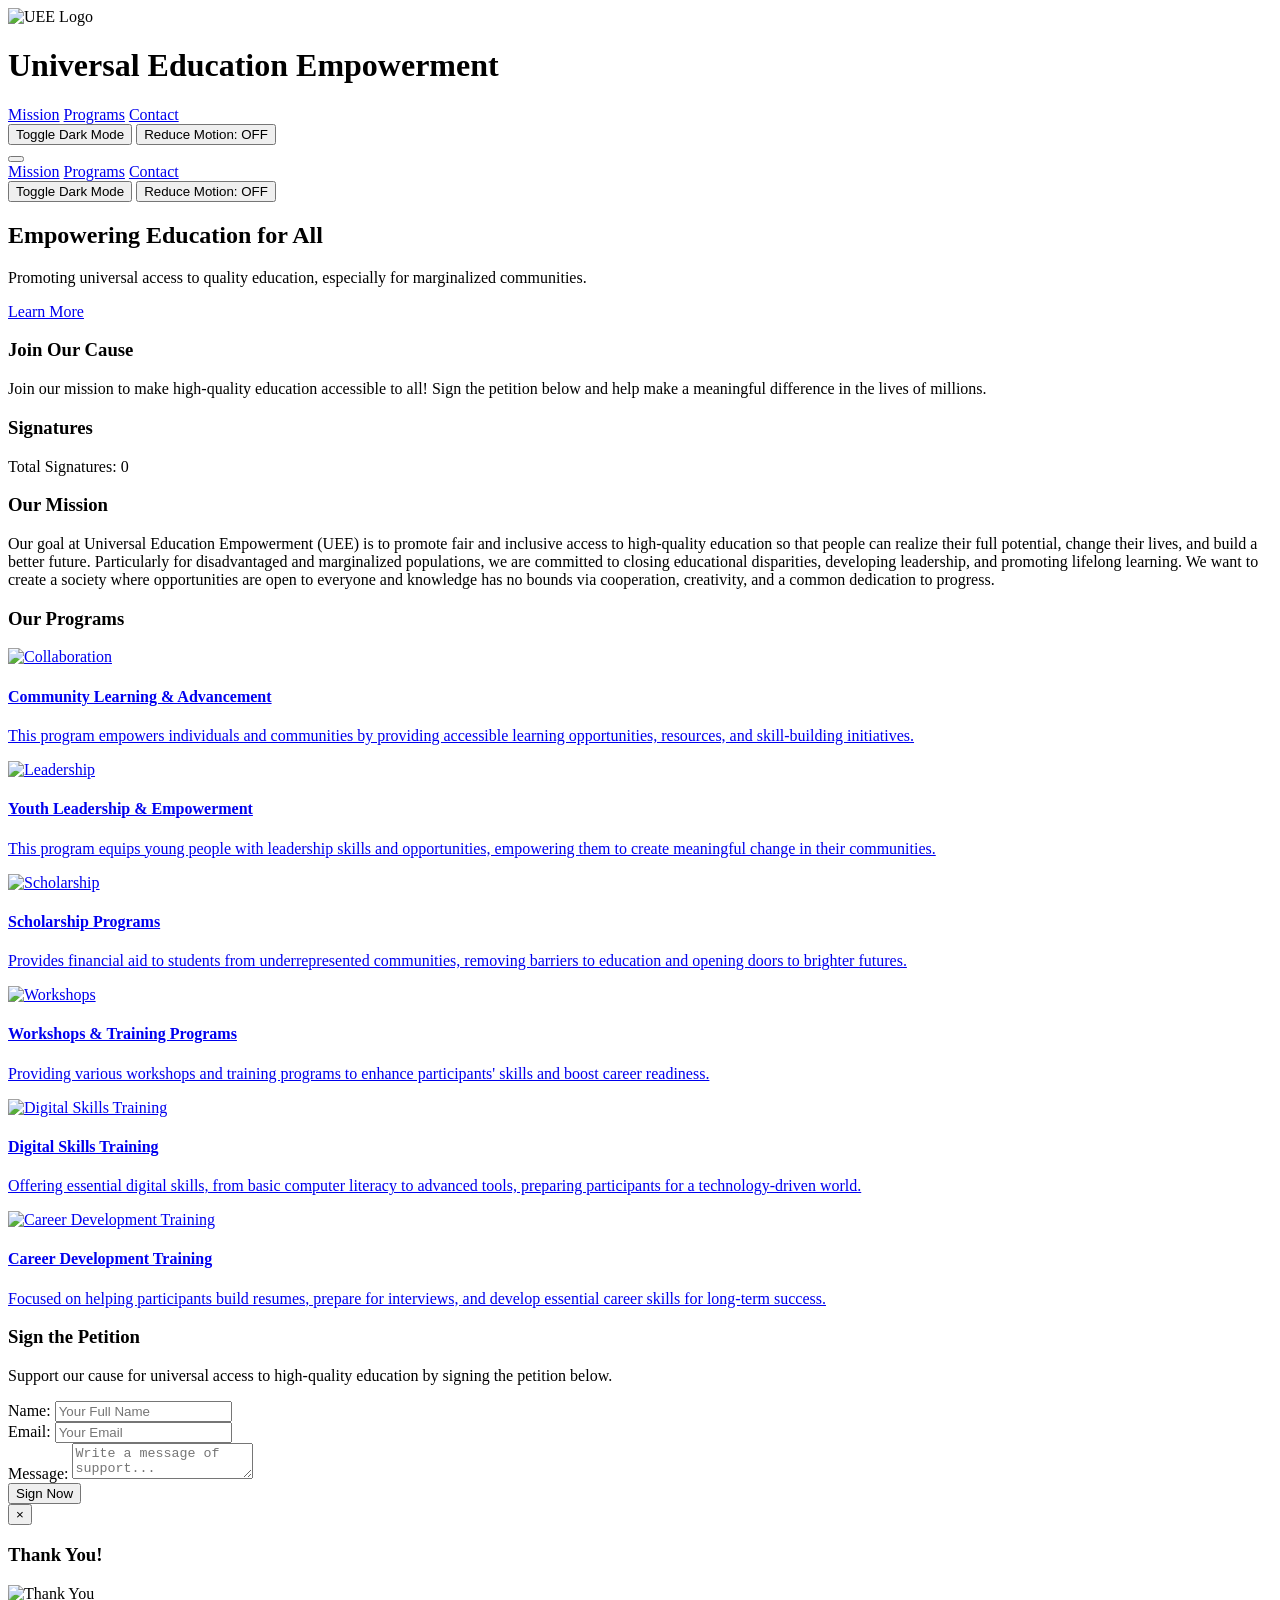
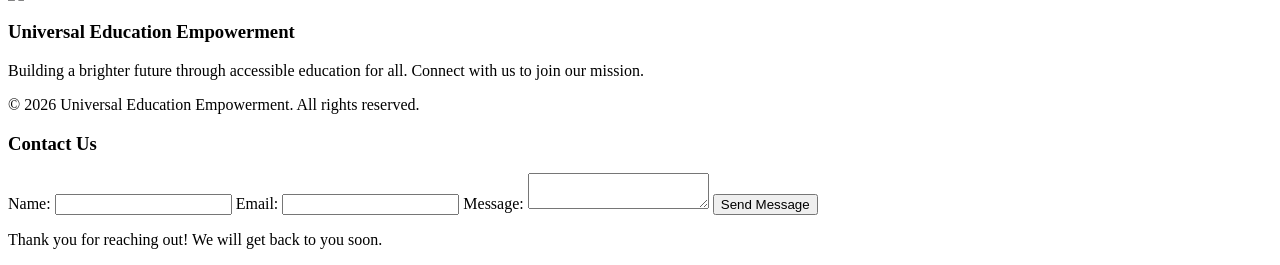
==== index.html @ a45b6173 "Upgrade project: Tailwind v3, bug fixes, missing pages, mobile nav, localStorage - Upgrade Tailwind " ====
<!DOCTYPE html>
<html lang="en">
<head>
  <meta charset="UTF-8">
  <meta name="viewport" content="width=device-width, initial-scale=1.0">
  <title>Universal Education Empowerment (UEE)</title>
  <link rel="icon" href="Website Folder/UEE.png" type="image/png">
  <script src="https://cdn.tailwindcss.com"></script>
  <link rel="stylesheet" href="styles.css">
  <script defer src="script.js"></script>
</head>
<body class="bg-gray-100 text-gray-800 light">

 <!-- Header with Toggle Button -->
<header class="bg-gradient-to-r from-gray-800 via-gray-600 to-gray-800 text-white shadow-md sticky top-0 z-50">
  <div class="container mx-auto px-6 py-4 flex justify-between items-center">
    <div class="flex items-center ml-[-10px]">
      <img src="Website Folder/UEE.png" alt="UEE Logo" class="h-10 w-10 mr-3">
      <h1 class="text-2xl font-bold">Universal Education Empowerment</h1>
    </div>
    <!-- Desktop Nav -->
    <nav class="hidden md:flex gap-4">
      <a href="#mission" class="px-4 text-white hover:text-gray-300 transition duration-300">Mission</a>
      <a href="#programs" class="px-4 text-white hover:text-gray-300 transition duration-300">Programs</a>
      <a href="#contact" class="px-4 text-white hover:text-gray-300 transition duration-300">Contact</a>
    </nav>
    <div class="hidden md:flex gap-4">
      <button id="toggleMode" class="bg-gray-800 text-white px-4 py-2 rounded-lg shadow-lg">Toggle Dark Mode</button>
      <button id="reduceMotion" class="bg-gray-600 text-white px-4 py-2 rounded-lg shadow-lg">Reduce Motion: OFF</button>
    </div>
    <!-- Mobile Hamburger -->
    <button id="mobileMenuBtn" aria-label="Open navigation menu" aria-expanded="false" class="md:hidden flex flex-col gap-1.5 p-2">
      <span class="block w-6 h-0.5 bg-white transition-all duration-300"></span>
      <span class="block w-6 h-0.5 bg-white transition-all duration-300"></span>
      <span class="block w-6 h-0.5 bg-white transition-all duration-300"></span>
    </button>
  </div>
  <!-- Mobile Menu -->
  <div id="mobileMenu" class="hidden md:hidden bg-gray-700 px-6 pb-4">
    <nav class="flex flex-col gap-2 mb-3">
      <a href="#mission" class="text-white py-2 hover:text-gray-300 transition duration-300">Mission</a>
      <a href="#programs" class="text-white py-2 hover:text-gray-300 transition duration-300">Programs</a>
      <a href="#contact" class="text-white py-2 hover:text-gray-300 transition duration-300">Contact</a>
    </nav>
    <div class="flex gap-3">
      <button id="toggleModeMobile" class="bg-gray-800 text-white px-3 py-2 rounded-lg shadow-lg text-sm">Toggle Dark Mode</button>
      <button id="reduceMotionMobile" class="bg-gray-600 text-white px-3 py-2 rounded-lg shadow-lg text-sm">Reduce Motion: OFF</button>
    </div>
  </div>
</header>


  <!-- Hero Section -->
  <section class="hero bg-cover bg-center h-screen flex items-center justify-center fade-in-section" data-scroll>
    <div class="text-center px-6">
      <h2 class="text-4xl font-bold text-gray-900 dark:text-white">Empowering Education for All</h2>
      <p class="mt-4 text-lg text-gray-800 dark:text-gray-200">Promoting universal access to quality education, especially for marginalized communities.</p>
      <a href="#mission" class="mt-6 inline-block bg-gray-800 text-white px-6 py-3 rounded-lg shadow-lg hover:bg-gray-700">Learn More</a>
    </div>
  </section>

  <!-- Call to Action and Signatures Section -->
  <section class="container mx-auto px-6 py-16 text-center md:text-left flex flex-col md:flex-row items-start justify-between fade-in-section" data-scroll>
    <div class="w-full md:w-5/12 mb-8 md:mb-0">
      <div class="bg-gradient-to-r from-burgundy to-gold text-gray-900 dark:text-white p-8 rounded-lg shadow-lg">
        <h3 class="text-3xl font-semibold mb-4">Join Our Cause</h3>
        <p class="text-lg">Join our mission to make high-quality education accessible to all! Sign the petition below and help make a meaningful difference in the lives of millions.</p>
      </div>
    </div>
    <div id="signatureList" class="w-full md:w-6/12 bg-white shadow-lg rounded-lg p-8 ml-0 md:ml-4 h-auto overflow-y-auto signature-list-box">
      <h3 class="text-2xl font-semibold text-gray-900 mb-6 border-b border-gray-300 pb-4">Signatures</h3>
      <p id="signatureCount" class="text-gray-700 mb-4 font-medium">Total Signatures: 0</p>
      <ul class="list-disc pl-6 space-y-3">
        <!-- Signatures will be added dynamically via JavaScript -->
      </ul>
    </div>
  </section>



  <!-- Mission Section -->
  <section id="mission" class="container mx-auto px-6 py-16 text-center fade-in-section" data-scroll>
    <h3 class="text-3xl font-semibold text-gray-900">Our Mission</h3>
    <p class="mt-4 text-gray-600">Our goal at Universal Education Empowerment (UEE) is to promote fair and inclusive access to high-quality education so that people can realize their full potential, change their lives, and build a better future. Particularly for disadvantaged and marginalized populations, we are committed to closing educational disparities, developing leadership, and promoting lifelong learning. We want to create a society where opportunities are open to everyone and knowledge has no bounds via cooperation, creativity, and a common dedication to progress.</p>
  </section>

 <!-- Programs Section -->
<section id="programs" class="py-16 fade-in-section bg-gradient-to-r from-indigo-100 to-blue-100" data-scroll>
  <div class="container mx-auto px-6 text-center">
    <h3 class="text-4xl font-extrabold text-gray-800 mb-10">Our Programs</h3>
    <div class="mt-8 flex justify-center flex-wrap gap-8">

      <!-- Community Learning & Advancement Tile -->
      <div class="w-full md:w-1/3 lg:w-1/4 px-4 transition-transform transform hover:scale-105 hover:shadow-2xl">
        <a href="community-learning.html" class="program-card overflow-hidden rounded-lg shadow-lg">
          <div class="relative">
            <img src="PhotoHoldersTiles/Collaboration.png" alt="Collaboration" class="w-full h-48 object-cover opacity-90 hover:opacity-100 transition-opacity duration-300">
            <div class="absolute inset-0 bg-gradient-to-t from-black via-transparent opacity-70 transition-opacity hover:opacity-50 duration-300"></div>
          </div>
          <div class="p-6">
            <h4 class="text-lg font-bold text-gray-900">Community Learning & Advancement</h4>
            <p class="mt-2 text-gray-600">This program empowers individuals and communities by providing accessible learning opportunities, resources, and skill-building initiatives.</p>
          </div>
        </a>
      </div>

      <!-- Youth Leadership & Empowerment Tile -->
      <div class="w-full md:w-1/3 lg:w-1/4 px-4 transition-transform transform hover:scale-105 hover:shadow-2xl">
        <a href="youth-leadership.html" class="program-card overflow-hidden rounded-lg shadow-lg">
          <div class="relative">
            <img src="PhotoHoldersTiles/Leadership.png" alt="Leadership" class="w-full h-48 object-cover opacity-90 hover:opacity-100 transition-opacity duration-300">
            <div class="absolute inset-0 bg-gradient-to-t from-black via-transparent opacity-70 transition-opacity hover:opacity-50 duration-300"></div>
          </div>
          <div class="p-6">
            <h4 class="text-lg font-bold text-gray-900">Youth Leadership & Empowerment</h4>
            <p class="mt-2 text-gray-600">This program equips young people with leadership skills and opportunities, empowering them to create meaningful change in their communities.</p>
          </div>
        </a>
      </div>

      <!-- Scholarship Programs Tile -->
      <div class="w-full md:w-1/3 lg:w-1/4 px-4 transition-transform transform hover:scale-105 hover:shadow-2xl">
        <a href="scholarship-program.html" class="program-card overflow-hidden rounded-lg shadow-lg">
          <div class="relative">
            <img src="PhotoHoldersTiles/Scholarship.png" alt="Scholarship" class="w-full h-48 object-cover opacity-90 hover:opacity-100 transition-opacity duration-300">
            <div class="absolute inset-0 bg-gradient-to-t from-black via-transparent opacity-70 transition-opacity hover:opacity-50 duration-300"></div>
          </div>
          <div class="p-6">
            <h4 class="text-lg font-bold text-gray-900">Scholarship Programs</h4>
            <p class="mt-2 text-gray-600">Provides financial aid to students from underrepresented communities, removing barriers to education and opening doors to brighter futures.</p>
          </div>
        </a>
      </div>

      <!-- Workshops & Training Programs Tile -->
      <div class="w-full md:w-1/3 lg:w-1/4 px-4 transition-transform transform hover:scale-105 hover:shadow-2xl">
        <a href="workshops.html" class="program-card overflow-hidden rounded-lg shadow-lg">
          <div class="relative">
            <img src="PhotoHoldersTiles/WorkshopTraining.png" alt="Workshops" class="w-full h-48 object-cover opacity-90 hover:opacity-100 transition-opacity duration-300">
            <div class="absolute inset-0 bg-gradient-to-t from-black via-transparent opacity-70 transition-opacity hover:opacity-50 duration-300"></div>
          </div>
          <div class="p-6">
            <h4 class="text-lg font-bold text-gray-900">Workshops & Training Programs</h4>
            <p class="mt-2 text-gray-600">Providing various workshops and training programs to enhance participants' skills and boost career readiness.</p>
          </div>
        </a>
      </div>

      <!-- Digital Skills Training Tile -->
      <div class="w-full md:w-1/3 lg:w-1/4 px-4 transition-transform transform hover:scale-105 hover:shadow-2xl">
        <a href="digital-skills.html" class="program-card overflow-hidden rounded-lg shadow-lg">
          <div class="relative">
            <img src="PhotoHoldersTiles/DigitalTraining.jpg" alt="Digital Skills Training" class="w-full h-48 object-cover opacity-90 hover:opacity-100 transition-opacity duration-300">
            <div class="absolute inset-0 bg-gradient-to-t from-black via-transparent opacity-70 transition-opacity hover:opacity-50 duration-300"></div>
          </div>
          <div class="p-6">
            <h4 class="text-lg font-bold text-gray-900">Digital Skills Training</h4>
            <p class="mt-2 text-gray-600">Offering essential digital skills, from basic computer literacy to advanced tools, preparing participants for a technology-driven world.</p>
          </div>
        </a>
      </div>

      <!-- Career Development Training Tile -->
      <div class="w-full md:w-1/3 lg:w-1/4 px-4 transition-transform transform hover:scale-105 hover:shadow-2xl">
        <a href="career-development.html" class="program-card overflow-hidden rounded-lg shadow-lg">
          <div class="relative">
            <img src="PhotoHoldersTiles/CareerDevelopment.png" alt="Career Development Training" class="w-full h-48 object-cover opacity-90 hover:opacity-100 transition-opacity duration-300">
            <div class="absolute inset-0 bg-gradient-to-t from-black via-transparent opacity-70 transition-opacity hover:opacity-50 duration-300"></div>
          </div>
          <div class="p-6">
            <h4 class="text-lg font-bold text-gray-900">Career Development Training</h4>
            <p class="mt-2 text-gray-600">Focused on helping participants build resumes, prepare for interviews, and develop essential career skills for long-term success.</p>
          </div>
        </a>
      </div>
    </div>
  </div>
</section>



  <!-- Petition Form Section -->
<section id="contact" class="container mx-auto px-6 py-16 text-center fade-in-section" data-scroll>
  <h3 class="text-4xl font-bold text-gray-900">Sign the Petition</h3>
  <p class="text-lg text-gray-600 mt-4 max-w-md mx-auto">Support our cause for universal access to high-quality education by signing the petition below.</p>
  <form id="petitionForm" class="bg-white shadow-2xl rounded-lg p-8 mt-8 max-w-2xl mx-auto border border-gray-200">
    <div class="grid grid-cols-2 gap-6 mb-6">
      <div class="col-span-2 md:col-span-1">
        <label for="name" class="block text-gray-700 font-medium mb-2">Name:</label>
        <input type="text" id="name" name="name" required class="form-input focus:ring focus:ring-yellow-500 focus:outline-none w-full p-4 border border-gray-300 rounded-lg" placeholder="Your Full Name">
      </div>
      <div class="col-span-2 md:col-span-1">
        <label for="email" class="block text-gray-700 font-medium mb-2">Email:</label>
        <input type="email" id="email" name="email" required class="form-input focus:ring focus:ring-yellow-500 focus:outline-none w-full p-4 border border-gray-300 rounded-lg" placeholder="Your Email">
      </div>
    </div>
    <div class="mb-6">
      <label for="message" class="block text-gray-700 font-medium mb-2">Message:</label>
      <textarea id="message" name="message" class="form-input focus:ring focus:ring-yellow-500 focus:outline-none w-full p-4 border border-gray-300 rounded-lg h-32" placeholder="Write a message of support..."></textarea>
    </div>
    <button type="submit" class="bg-gradient-to-r from-yellow-500 to-yellow-600 hover:from-yellow-400 hover:to-yellow-500 text-black font-semibold px-8 py-3 rounded-full shadow-lg hover:shadow-xl transition-transform transform hover:scale-105">
      Sign Now
    </button>
  </form>
</section>

  <!-- Modal Structure -->
  <div id="thankYouModal" class="hidden fixed inset-0 bg-gray-900 bg-opacity-50 flex items-center justify-center z-50">
    <div class="bg-white rounded-lg shadow-lg max-w-md w-full p-6 relative">
      <button id="closeModal" aria-label="Close dialog" class="absolute top-2 right-2 text-gray-500 hover:text-gray-800">&times;</button>
      <h3 id="modalTitle" class="text-xl font-semibold text-gray-900 mb-4">Thank You!</h3>
      <p id="modalMessage" class="text-gray-700 mb-4"></p>
      <img id="modalImage" src="Assets/giphy.gif" alt="Thank You" class="w-32 h-32 mx-auto transform transition-transform duration-500 hidden">
    </div>
  </div>

  <!-- Footer -->
  <footer class="bg-gray-800 text-gray-400 py-10">
    <div class="container mx-auto px-6">
      <div class="flex flex-col md:flex-row justify-between items-center md:items-start">
        <div class="text-center md:text-left md:w-1/2">
          <h3 class="text-xl font-semibold text-white mb-4">Universal Education Empowerment</h3>
          <p class="mb-4">Building a brighter future through accessible education for all. Connect with us to join our mission.</p>
          <p>&copy; 2026 Universal Education Empowerment. All rights reserved.</p>
        </div>

        <div class="md:w-1/2 mt-8 md:mt-0">
          <h3 class="text-xl font-semibold text-white mb-4 text-center md:text-left">Contact Us</h3>
          <form id="footerContactForm" class="bg-gray-700 p-6 rounded-lg shadow-lg">
            <label for="footerName" class="block text-gray-300">Name:</label>
            <input type="text" id="footerName" name="footerName" required class="block w-full p-3 mb-4 border border-gray-600 rounded-lg bg-gray-800 text-white placeholder-gray-400">
            <label for="footerEmail" class="block text-gray-300">Email:</label>
            <input type="email" id="footerEmail" name="footerEmail" required class="block w-full p-3 mb-4 border border-gray-600 rounded-lg bg-gray-800 text-white placeholder-gray-400">
            <label for="footerMessage" class="block text-gray-300">Message:</label>
            <textarea id="footerMessage" name="footerMessage" required class="block w-full p-3 mb-4 border border-gray-600 rounded-lg bg-gray-800 text-white placeholder-gray-400"></textarea>
            <button type="submit" class="w-full bg-gray-900 text-white p-3 rounded-lg shadow-lg hover:bg-gray-700">Send Message</button>
            <p id="footerFormSuccess" class="hidden mt-3 text-green-400 font-medium text-center">Thank you for reaching out! We will get back to you soon.</p>
          </form>
        </div>
      </div>
    </div>
  </footer>

</body>
</html>
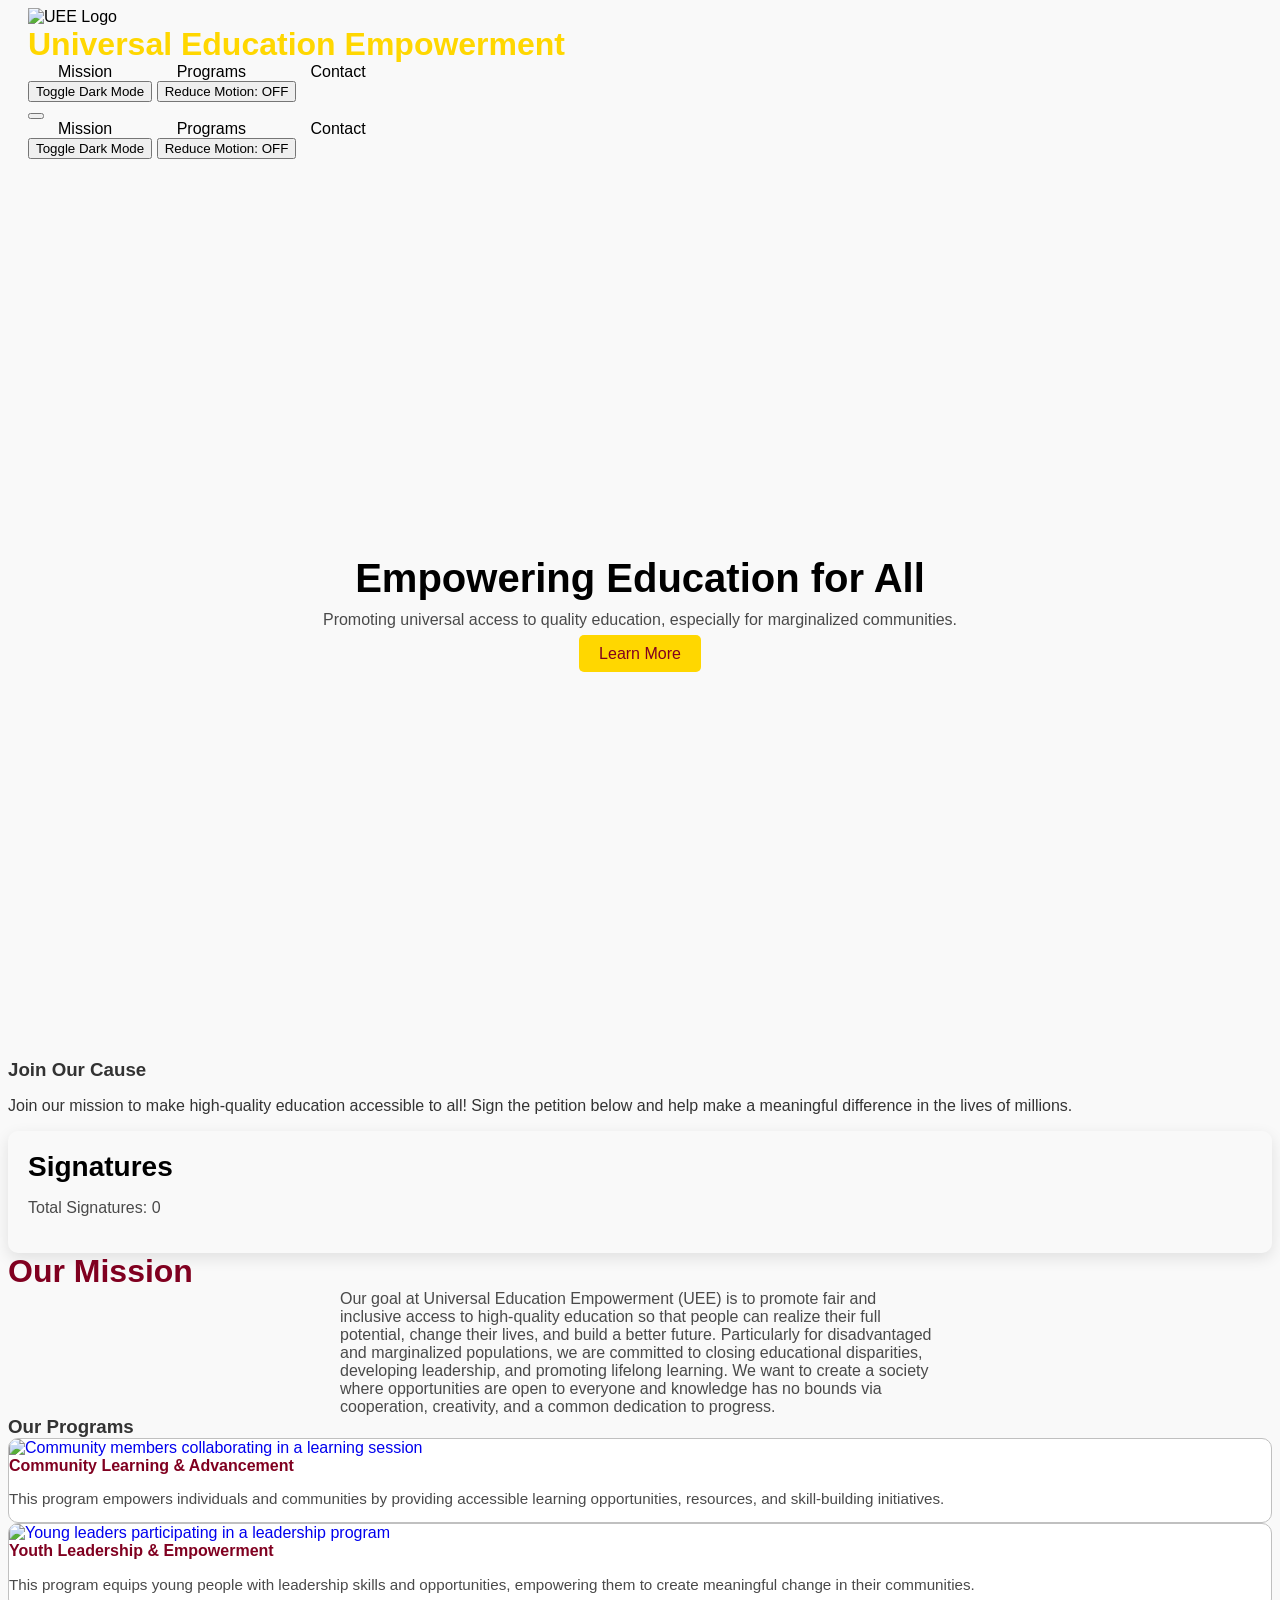
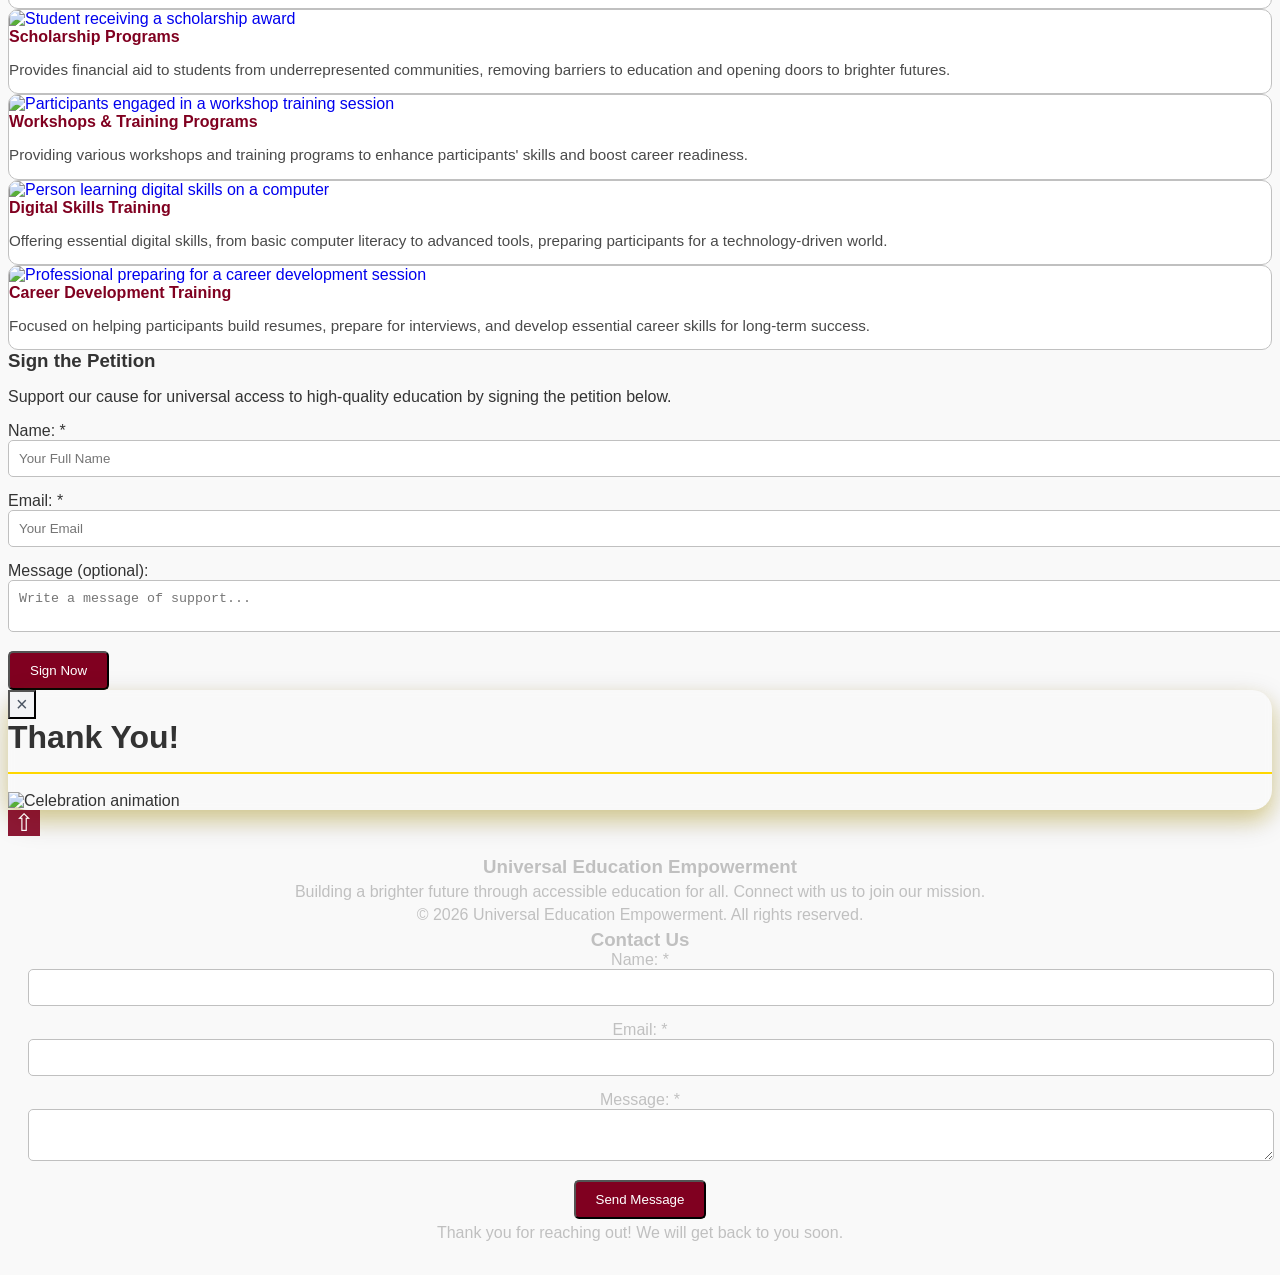
==== commit dd2ff9e6: "Full upgrade pass: accessibility, dark mode fix, SEO, UX polish - Fix Tailwind dark mode: add darkMo" ====
--- a/index.html
+++ b/index.html
@@ -3,216 +3,235 @@
 <head>
   <meta charset="UTF-8">
   <meta name="viewport" content="width=device-width, initial-scale=1.0">
+  <meta name="description" content="Universal Education Empowerment (UEE) promotes fair and inclusive access to high-quality education for marginalized and underserved communities worldwide.">
+  <meta property="og:title" content="Universal Education Empowerment">
+  <meta property="og:description" content="Promoting universal access to quality education, especially for marginalized communities.">
+  <meta property="og:image" content="Website Folder/UEE.png">
+  <meta property="og:type" content="website">
   <title>Universal Education Empowerment (UEE)</title>
   <link rel="icon" href="Website Folder/UEE.png" type="image/png">
   <script src="https://cdn.tailwindcss.com"></script>
+  <script>
+    tailwind.config = {
+      darkMode: 'class',
+      theme: {
+        extend: {
+          colors: {
+            burgundy: '#800020',
+            gold: '#FFD700',
+          }
+        }
+      }
+    }
+  </script>
   <link rel="stylesheet" href="styles.css">
   <script defer src="script.js"></script>
 </head>
 <body class="bg-gray-100 text-gray-800 light">
 
- <!-- Header with Toggle Button -->
-<header class="bg-gradient-to-r from-gray-800 via-gray-600 to-gray-800 text-white shadow-md sticky top-0 z-50">
-  <div class="container mx-auto px-6 py-4 flex justify-between items-center">
-    <div class="flex items-center ml-[-10px]">
-      <img src="Website Folder/UEE.png" alt="UEE Logo" class="h-10 w-10 mr-3">
-      <h1 class="text-2xl font-bold">Universal Education Empowerment</h1>
-    </div>
-    <!-- Desktop Nav -->
-    <nav class="hidden md:flex gap-4">
-      <a href="#mission" class="px-4 text-white hover:text-gray-300 transition duration-300">Mission</a>
-      <a href="#programs" class="px-4 text-white hover:text-gray-300 transition duration-300">Programs</a>
-      <a href="#contact" class="px-4 text-white hover:text-gray-300 transition duration-300">Contact</a>
-    </nav>
-    <div class="hidden md:flex gap-4">
-      <button id="toggleMode" class="bg-gray-800 text-white px-4 py-2 rounded-lg shadow-lg">Toggle Dark Mode</button>
-      <button id="reduceMotion" class="bg-gray-600 text-white px-4 py-2 rounded-lg shadow-lg">Reduce Motion: OFF</button>
-    </div>
-    <!-- Mobile Hamburger -->
-    <button id="mobileMenuBtn" aria-label="Open navigation menu" aria-expanded="false" class="md:hidden flex flex-col gap-1.5 p-2">
-      <span class="block w-6 h-0.5 bg-white transition-all duration-300"></span>
-      <span class="block w-6 h-0.5 bg-white transition-all duration-300"></span>
-      <span class="block w-6 h-0.5 bg-white transition-all duration-300"></span>
-    </button>
+  <!-- Skip to main content (keyboard accessibility) -->
+  <a href="#main-content" class="skip-link">Skip to main content</a>
+
+  <!-- Header -->
+  <header class="bg-gradient-to-r from-gray-800 via-gray-600 to-gray-800 text-white shadow-md sticky top-0 z-50">
+    <div class="container mx-auto px-6 py-4 flex justify-between items-center">
+      <div class="flex items-center ml-[-10px]">
+        <img src="Website Folder/UEE.png" alt="UEE Logo" class="h-10 w-10 mr-3" loading="lazy">
+        <h1 class="text-2xl font-bold">Universal Education Empowerment</h1>
+      </div>
+      <!-- Desktop Nav -->
+      <nav aria-label="Primary navigation" class="hidden md:flex gap-4">
+        <a href="#mission" class="px-4 text-white hover:text-gray-300 transition duration-300">Mission</a>
+        <a href="#programs" class="px-4 text-white hover:text-gray-300 transition duration-300">Programs</a>
+        <a href="#contact" class="px-4 text-white hover:text-gray-300 transition duration-300">Contact</a>
+      </nav>
+      <div class="hidden md:flex gap-4">
+        <button id="toggleMode" aria-pressed="false" class="bg-gray-800 text-white px-4 py-2 rounded-lg shadow-lg">Toggle Dark Mode</button>
+        <button id="reduceMotion" aria-pressed="false" class="bg-gray-600 text-white px-4 py-2 rounded-lg shadow-lg">Reduce Motion: OFF</button>
+      </div>
+      <!-- Mobile Hamburger -->
+      <button id="mobileMenuBtn" aria-label="Open navigation menu" aria-expanded="false" aria-controls="mobileMenu" class="md:hidden flex flex-col gap-1.5 p-2">
+        <span class="block w-6 h-0.5 bg-white transition-all duration-300"></span>
+        <span class="block w-6 h-0.5 bg-white transition-all duration-300"></span>
+        <span class="block w-6 h-0.5 bg-white transition-all duration-300"></span>
+      </button>
+    </div>
+    <!-- Mobile Menu -->
+    <div id="mobileMenu" class="hidden md:hidden bg-gray-700 px-6 pb-4" role="navigation" aria-label="Mobile navigation">
+      <nav class="flex flex-col gap-2 mb-3">
+        <a href="#mission" class="text-white py-2 hover:text-gray-300 transition duration-300">Mission</a>
+        <a href="#programs" class="text-white py-2 hover:text-gray-300 transition duration-300">Programs</a>
+        <a href="#contact" class="text-white py-2 hover:text-gray-300 transition duration-300">Contact</a>
+      </nav>
+      <div class="flex gap-3">
+        <button id="toggleModeMobile" aria-pressed="false" class="bg-gray-800 text-white px-3 py-2 rounded-lg shadow-lg text-sm">Toggle Dark Mode</button>
+        <button id="reduceMotionMobile" aria-pressed="false" class="bg-gray-600 text-white px-3 py-2 rounded-lg shadow-lg text-sm">Reduce Motion: OFF</button>
+      </div>
+    </div>
+  </header>
+
+  <main id="main-content">
+
+    <!-- Hero Section -->
+    <section class="hero bg-cover bg-center h-screen flex items-center justify-center fade-in-section" data-scroll>
+      <div class="text-center px-6">
+        <h2 class="text-4xl font-bold text-gray-900 dark:text-white">Empowering Education for All</h2>
+        <p class="mt-4 text-lg text-gray-800 dark:text-gray-200">Promoting universal access to quality education, especially for marginalized communities.</p>
+        <a href="#mission" class="mt-6 inline-block bg-gray-800 text-white px-6 py-3 rounded-lg shadow-lg hover:bg-gray-700 transition duration-300">Learn More</a>
+      </div>
+    </section>
+
+    <!-- Call to Action and Signatures Section -->
+    <section class="container mx-auto px-6 py-16 text-center md:text-left flex flex-col md:flex-row items-start justify-between fade-in-section" data-scroll>
+      <div class="w-full md:w-5/12 mb-8 md:mb-0">
+        <div class="bg-gradient-to-r from-burgundy to-gold p-8 rounded-lg shadow-lg">
+          <h3 class="text-3xl font-semibold mb-4 text-white">Join Our Cause</h3>
+          <p class="text-lg text-white">Join our mission to make high-quality education accessible to all! Sign the petition below and help make a meaningful difference in the lives of millions.</p>
+        </div>
+      </div>
+      <div id="signatureList" class="w-full md:w-6/12 bg-white dark:bg-gray-800 shadow-lg rounded-lg p-8 ml-0 md:ml-4 h-auto overflow-y-auto signature-list-box">
+        <h3 class="text-2xl font-semibold text-gray-900 dark:text-white mb-6 border-b border-gray-300 dark:border-gray-600 pb-4">Signatures</h3>
+        <p id="signatureCount" aria-live="polite" class="text-gray-700 dark:text-gray-300 mb-4 font-medium">Total Signatures: 0</p>
+        <ul class="list-disc pl-6 space-y-3">
+          <!-- Signatures added dynamically via JavaScript -->
+        </ul>
+      </div>
+    </section>
+
+    <!-- Mission Section -->
+    <section id="mission" class="container mx-auto px-6 py-16 text-center fade-in-section" data-scroll>
+      <h3 class="text-3xl font-semibold text-burgundy">Our Mission</h3>
+      <p class="mt-4 text-gray-600 dark:text-gray-400 max-w-3xl mx-auto">Our goal at Universal Education Empowerment (UEE) is to promote fair and inclusive access to high-quality education so that people can realize their full potential, change their lives, and build a better future. Particularly for disadvantaged and marginalized populations, we are committed to closing educational disparities, developing leadership, and promoting lifelong learning. We want to create a society where opportunities are open to everyone and knowledge has no bounds via cooperation, creativity, and a common dedication to progress.</p>
+    </section>
+
+    <!-- Programs Section -->
+    <section id="programs" class="py-16 fade-in-section bg-gradient-to-r from-indigo-100 to-blue-100 dark:from-gray-800 dark:to-gray-700" data-scroll>
+      <div class="container mx-auto px-6 text-center">
+        <h3 class="text-4xl font-extrabold text-gray-800 dark:text-white mb-10">Our Programs</h3>
+        <div class="mt-8 flex justify-center flex-wrap gap-8">
+
+          <div class="w-full md:w-1/3 lg:w-1/4 px-4 transition-transform transform hover:scale-105 hover:shadow-2xl">
+            <a href="community-learning.html" class="program-card overflow-hidden rounded-lg shadow-lg block">
+              <div class="relative">
+                <img src="PhotoHoldersTiles/Collaboration.png" alt="Community members collaborating in a learning session" class="w-full h-48 object-cover opacity-90 hover:opacity-100 transition-opacity duration-300" loading="lazy">
+                <div class="absolute inset-0 bg-gradient-to-t from-black via-transparent opacity-70 transition-opacity hover:opacity-50 duration-300" aria-hidden="true"></div>
+              </div>
+              <div class="p-6">
+                <h4 class="text-lg font-bold text-gray-900 dark:text-white">Community Learning & Advancement</h4>
+                <p class="mt-2 text-gray-600 dark:text-gray-300">This program empowers individuals and communities by providing accessible learning opportunities, resources, and skill-building initiatives.</p>
+              </div>
+            </a>
+          </div>
+
+          <div class="w-full md:w-1/3 lg:w-1/4 px-4 transition-transform transform hover:scale-105 hover:shadow-2xl">
+            <a href="youth-leadership.html" class="program-card overflow-hidden rounded-lg shadow-lg block">
+              <div class="relative">
+                <img src="PhotoHoldersTiles/Leadership.png" alt="Young leaders participating in a leadership program" class="w-full h-48 object-cover opacity-90 hover:opacity-100 transition-opacity duration-300" loading="lazy">
+                <div class="absolute inset-0 bg-gradient-to-t from-black via-transparent opacity-70 transition-opacity hover:opacity-50 duration-300" aria-hidden="true"></div>
+              </div>
+              <div class="p-6">
+                <h4 class="text-lg font-bold text-gray-900 dark:text-white">Youth Leadership & Empowerment</h4>
+                <p class="mt-2 text-gray-600 dark:text-gray-300">This program equips young people with leadership skills and opportunities, empowering them to create meaningful change in their communities.</p>
+              </div>
+            </a>
+          </div>
+
+          <div class="w-full md:w-1/3 lg:w-1/4 px-4 transition-transform transform hover:scale-105 hover:shadow-2xl">
+            <a href="scholarship-program.html" class="program-card overflow-hidden rounded-lg shadow-lg block">
+              <div class="relative">
+                <img src="PhotoHoldersTiles/Scholarship.png" alt="Student receiving a scholarship award" class="w-full h-48 object-cover opacity-90 hover:opacity-100 transition-opacity duration-300" loading="lazy">
+                <div class="absolute inset-0 bg-gradient-to-t from-black via-transparent opacity-70 transition-opacity hover:opacity-50 duration-300" aria-hidden="true"></div>
+              </div>
+              <div class="p-6">
+                <h4 class="text-lg font-bold text-gray-900 dark:text-white">Scholarship Programs</h4>
+                <p class="mt-2 text-gray-600 dark:text-gray-300">Provides financial aid to students from underrepresented communities, removing barriers to education and opening doors to brighter futures.</p>
+              </div>
+            </a>
+          </div>
+
+          <div class="w-full md:w-1/3 lg:w-1/4 px-4 transition-transform transform hover:scale-105 hover:shadow-2xl">
+            <a href="workshops.html" class="program-card overflow-hidden rounded-lg shadow-lg block">
+              <div class="relative">
+                <img src="PhotoHoldersTiles/WorkshopTraining.png" alt="Participants engaged in a workshop training session" class="w-full h-48 object-cover opacity-90 hover:opacity-100 transition-opacity duration-300" loading="lazy">
+                <div class="absolute inset-0 bg-gradient-to-t from-black via-transparent opacity-70 transition-opacity hover:opacity-50 duration-300" aria-hidden="true"></div>
+              </div>
+              <div class="p-6">
+                <h4 class="text-lg font-bold text-gray-900 dark:text-white">Workshops & Training Programs</h4>
+                <p class="mt-2 text-gray-600 dark:text-gray-300">Providing various workshops and training programs to enhance participants' skills and boost career readiness.</p>
+              </div>
+            </a>
+          </div>
+
+          <div class="w-full md:w-1/3 lg:w-1/4 px-4 transition-transform transform hover:scale-105 hover:shadow-2xl">
+            <a href="digital-skills.html" class="program-card overflow-hidden rounded-lg shadow-lg block">
+              <div class="relative">
+                <img src="PhotoHoldersTiles/DigitalTraining.jpg" alt="Person learning digital skills on a computer" class="w-full h-48 object-cover opacity-90 hover:opacity-100 transition-opacity duration-300" loading="lazy">
+                <div class="absolute inset-0 bg-gradient-to-t from-black via-transparent opacity-70 transition-opacity hover:opacity-50 duration-300" aria-hidden="true"></div>
+              </div>
+              <div class="p-6">
+                <h4 class="text-lg font-bold text-gray-900 dark:text-white">Digital Skills Training</h4>
+                <p class="mt-2 text-gray-600 dark:text-gray-300">Offering essential digital skills, from basic computer literacy to advanced tools, preparing participants for a technology-driven world.</p>
+              </div>
+            </a>
+          </div>
+
+          <div class="w-full md:w-1/3 lg:w-1/4 px-4 transition-transform transform hover:scale-105 hover:shadow-2xl">
+            <a href="career-development.html" class="program-card overflow-hidden rounded-lg shadow-lg block">
+              <div class="relative">
+                <img src="PhotoHoldersTiles/CareerDevelopment.png" alt="Professional preparing for a career development session" class="w-full h-48 object-cover opacity-90 hover:opacity-100 transition-opacity duration-300" loading="lazy">
+                <div class="absolute inset-0 bg-gradient-to-t from-black via-transparent opacity-70 transition-opacity hover:opacity-50 duration-300" aria-hidden="true"></div>
+              </div>
+              <div class="p-6">
+                <h4 class="text-lg font-bold text-gray-900 dark:text-white">Career Development Training</h4>
+                <p class="mt-2 text-gray-600 dark:text-gray-300">Focused on helping participants build resumes, prepare for interviews, and develop essential career skills for long-term success.</p>
+              </div>
+            </a>
+          </div>
+
+        </div>
+      </div>
+    </section>
+
+    <!-- Petition Form Section -->
+    <section id="contact" class="container mx-auto px-6 py-16 text-center fade-in-section" data-scroll>
+      <h3 class="text-4xl font-bold text-gray-900 dark:text-white">Sign the Petition</h3>
+      <p class="text-lg text-gray-600 dark:text-gray-400 mt-4 max-w-md mx-auto">Support our cause for universal access to high-quality education by signing the petition below.</p>
+      <form id="petitionForm" novalidate class="bg-white dark:bg-gray-800 shadow-2xl rounded-lg p-8 mt-8 max-w-2xl mx-auto border border-gray-200 dark:border-gray-600">
+        <div class="grid grid-cols-2 gap-6 mb-6">
+          <div class="col-span-2 md:col-span-1">
+            <label for="name" class="block text-gray-700 dark:text-gray-300 font-medium mb-2">Name: <span class="text-red-500" aria-hidden="true">*</span></label>
+            <input type="text" id="name" name="name" required autocomplete="name" class="form-input focus:ring focus:ring-yellow-500 focus:outline-none w-full p-4 border border-gray-300 dark:border-gray-600 dark:bg-gray-700 dark:text-white rounded-lg" placeholder="Your Full Name" aria-required="true">
+          </div>
+          <div class="col-span-2 md:col-span-1">
+            <label for="email" class="block text-gray-700 dark:text-gray-300 font-medium mb-2">Email: <span class="text-red-500" aria-hidden="true">*</span></label>
+            <input type="email" id="email" name="email" required autocomplete="email" class="form-input focus:ring focus:ring-yellow-500 focus:outline-none w-full p-4 border border-gray-300 dark:border-gray-600 dark:bg-gray-700 dark:text-white rounded-lg" placeholder="Your Email" aria-required="true">
+          </div>
+        </div>
+        <div class="mb-6">
+          <label for="message" class="block text-gray-700 dark:text-gray-300 font-medium mb-2">Message (optional):</label>
+          <textarea id="message" name="message" class="form-input focus:ring focus:ring-yellow-500 focus:outline-none w-full p-4 border border-gray-300 dark:border-gray-600 dark:bg-gray-700 dark:text-white rounded-lg h-32" placeholder="Write a message of support..."></textarea>
+        </div>
+        <div role="alert" id="formError" class="hidden mb-4 p-3 bg-red-50 dark:bg-red-900 border border-red-300 dark:border-red-700 rounded-lg text-red-700 dark:text-red-200 text-sm"></div>
+        <button type="submit" class="bg-gradient-to-r from-yellow-500 to-yellow-600 hover:from-yellow-400 hover:to-yellow-500 text-black font-semibold px-8 py-3 rounded-full shadow-lg hover:shadow-xl transition-transform transform hover:scale-105">
+          Sign Now
+        </button>
+      </form>
+    </section>
+
+  </main>
+
+  <!-- Thank You Modal -->
+  <div id="thankYouModal" role="dialog" aria-modal="true" aria-labelledby="modalTitle" class="hidden fixed inset-0 bg-gray-900 bg-opacity-50 flex items-center justify-center z-50">
+    <div class="bg-white dark:bg-gray-800 rounded-lg shadow-lg max-w-md w-full p-6 relative mx-4">
+      <button id="closeModal" aria-label="Close dialog" class="absolute top-2 right-2 text-gray-500 hover:text-gray-800 dark:hover:text-white w-9 h-9 flex items-center justify-center rounded-full text-xl">&times;</button>
+      <h3 id="modalTitle" class="text-xl font-semibold text-gray-900 dark:text-white mb-4">Thank You!</h3>
+      <p id="modalMessage" class="text-gray-700 dark:text-gray-300 mb-4"></p>
+      <img id="modalImage" src="Assets/giphy.gif" alt="Celebration animation" class="w-32 h-32 mx-auto transform transition-transform duration-500 hidden" loading="lazy">
+    </div>
   </div>
-  <!-- Mobile Menu -->
-  <div id="mobileMenu" class="hidden md:hidden bg-gray-700 px-6 pb-4">
-    <nav class="flex flex-col gap-2 mb-3">
-      <a href="#mission" class="text-white py-2 hover:text-gray-300 transition duration-300">Mission</a>
-      <a href="#programs" class="text-white py-2 hover:text-gray-300 transition duration-300">Programs</a>
-      <a href="#contact" class="text-white py-2 hover:text-gray-300 transition duration-300">Contact</a>
-    </nav>
-    <div class="flex gap-3">
-      <button id="toggleModeMobile" class="bg-gray-800 text-white px-3 py-2 rounded-lg shadow-lg text-sm">Toggle Dark Mode</button>
-      <button id="reduceMotionMobile" class="bg-gray-600 text-white px-3 py-2 rounded-lg shadow-lg text-sm">Reduce Motion: OFF</button>
-    </div>
-  </div>
-</header>
-
-
-  <!-- Hero Section -->
-  <section class="hero bg-cover bg-center h-screen flex items-center justify-center fade-in-section" data-scroll>
-    <div class="text-center px-6">
-      <h2 class="text-4xl font-bold text-gray-900 dark:text-white">Empowering Education for All</h2>
-      <p class="mt-4 text-lg text-gray-800 dark:text-gray-200">Promoting universal access to quality education, especially for marginalized communities.</p>
-      <a href="#mission" class="mt-6 inline-block bg-gray-800 text-white px-6 py-3 rounded-lg shadow-lg hover:bg-gray-700">Learn More</a>
-    </div>
-  </section>
-
-  <!-- Call to Action and Signatures Section -->
-  <section class="container mx-auto px-6 py-16 text-center md:text-left flex flex-col md:flex-row items-start justify-between fade-in-section" data-scroll>
-    <div class="w-full md:w-5/12 mb-8 md:mb-0">
-      <div class="bg-gradient-to-r from-burgundy to-gold text-gray-900 dark:text-white p-8 rounded-lg shadow-lg">
-        <h3 class="text-3xl font-semibold mb-4">Join Our Cause</h3>
-        <p class="text-lg">Join our mission to make high-quality education accessible to all! Sign the petition below and help make a meaningful difference in the lives of millions.</p>
-      </div>
-    </div>
-    <div id="signatureList" class="w-full md:w-6/12 bg-white shadow-lg rounded-lg p-8 ml-0 md:ml-4 h-auto overflow-y-auto signature-list-box">
-      <h3 class="text-2xl font-semibold text-gray-900 mb-6 border-b border-gray-300 pb-4">Signatures</h3>
-      <p id="signatureCount" class="text-gray-700 mb-4 font-medium">Total Signatures: 0</p>
-      <ul class="list-disc pl-6 space-y-3">
-        <!-- Signatures will be added dynamically via JavaScript -->
-      </ul>
-    </div>
-  </section>
-
-
-
-  <!-- Mission Section -->
-  <section id="mission" class="container mx-auto px-6 py-16 text-center fade-in-section" data-scroll>
-    <h3 class="text-3xl font-semibold text-gray-900">Our Mission</h3>
-    <p class="mt-4 text-gray-600">Our goal at Universal Education Empowerment (UEE) is to promote fair and inclusive access to high-quality education so that people can realize their full potential, change their lives, and build a better future. Particularly for disadvantaged and marginalized populations, we are committed to closing educational disparities, developing leadership, and promoting lifelong learning. We want to create a society where opportunities are open to everyone and knowledge has no bounds via cooperation, creativity, and a common dedication to progress.</p>
-  </section>
-
- <!-- Programs Section -->
-<section id="programs" class="py-16 fade-in-section bg-gradient-to-r from-indigo-100 to-blue-100" data-scroll>
-  <div class="container mx-auto px-6 text-center">
-    <h3 class="text-4xl font-extrabold text-gray-800 mb-10">Our Programs</h3>
-    <div class="mt-8 flex justify-center flex-wrap gap-8">
-
-      <!-- Community Learning & Advancement Tile -->
-      <div class="w-full md:w-1/3 lg:w-1/4 px-4 transition-transform transform hover:scale-105 hover:shadow-2xl">
-        <a href="community-learning.html" class="program-card overflow-hidden rounded-lg shadow-lg">
-          <div class="relative">
-            <img src="PhotoHoldersTiles/Collaboration.png" alt="Collaboration" class="w-full h-48 object-cover opacity-90 hover:opacity-100 transition-opacity duration-300">
-            <div class="absolute inset-0 bg-gradient-to-t from-black via-transparent opacity-70 transition-opacity hover:opacity-50 duration-300"></div>
-          </div>
-          <div class="p-6">
-            <h4 class="text-lg font-bold text-gray-900">Community Learning & Advancement</h4>
-            <p class="mt-2 text-gray-600">This program empowers individuals and communities by providing accessible learning opportunities, resources, and skill-building initiatives.</p>
-          </div>
-        </a>
-      </div>
-
-      <!-- Youth Leadership & Empowerment Tile -->
-      <div class="w-full md:w-1/3 lg:w-1/4 px-4 transition-transform transform hover:scale-105 hover:shadow-2xl">
-        <a href="youth-leadership.html" class="program-card overflow-hidden rounded-lg shadow-lg">
-          <div class="relative">
-            <img src="PhotoHoldersTiles/Leadership.png" alt="Leadership" class="w-full h-48 object-cover opacity-90 hover:opacity-100 transition-opacity duration-300">
-            <div class="absolute inset-0 bg-gradient-to-t from-black via-transparent opacity-70 transition-opacity hover:opacity-50 duration-300"></div>
-          </div>
-          <div class="p-6">
-            <h4 class="text-lg font-bold text-gray-900">Youth Leadership & Empowerment</h4>
-            <p class="mt-2 text-gray-600">This program equips young people with leadership skills and opportunities, empowering them to create meaningful change in their communities.</p>
-          </div>
-        </a>
-      </div>
-
-      <!-- Scholarship Programs Tile -->
-      <div class="w-full md:w-1/3 lg:w-1/4 px-4 transition-transform transform hover:scale-105 hover:shadow-2xl">
-        <a href="scholarship-program.html" class="program-card overflow-hidden rounded-lg shadow-lg">
-          <div class="relative">
-            <img src="PhotoHoldersTiles/Scholarship.png" alt="Scholarship" class="w-full h-48 object-cover opacity-90 hover:opacity-100 transition-opacity duration-300">
-            <div class="absolute inset-0 bg-gradient-to-t from-black via-transparent opacity-70 transition-opacity hover:opacity-50 duration-300"></div>
-          </div>
-          <div class="p-6">
-            <h4 class="text-lg font-bold text-gray-900">Scholarship Programs</h4>
-            <p class="mt-2 text-gray-600">Provides financial aid to students from underrepresented communities, removing barriers to education and opening doors to brighter futures.</p>
-          </div>
-        </a>
-      </div>
-
-      <!-- Workshops & Training Programs Tile -->
-      <div class="w-full md:w-1/3 lg:w-1/4 px-4 transition-transform transform hover:scale-105 hover:shadow-2xl">
-        <a href="workshops.html" class="program-card overflow-hidden rounded-lg shadow-lg">
-          <div class="relative">
-            <img src="PhotoHoldersTiles/WorkshopTraining.png" alt="Workshops" class="w-full h-48 object-cover opacity-90 hover:opacity-100 transition-opacity duration-300">
-            <div class="absolute inset-0 bg-gradient-to-t from-black via-transparent opacity-70 transition-opacity hover:opacity-50 duration-300"></div>
-          </div>
-          <div class="p-6">
-            <h4 class="text-lg font-bold text-gray-900">Workshops & Training Programs</h4>
-            <p class="mt-2 text-gray-600">Providing various workshops and training programs to enhance participants' skills and boost career readiness.</p>
-          </div>
-        </a>
-      </div>
-
-      <!-- Digital Skills Training Tile -->
-      <div class="w-full md:w-1/3 lg:w-1/4 px-4 transition-transform transform hover:scale-105 hover:shadow-2xl">
-        <a href="digital-skills.html" class="program-card overflow-hidden rounded-lg shadow-lg">
-          <div class="relative">
-            <img src="PhotoHoldersTiles/DigitalTraining.jpg" alt="Digital Skills Training" class="w-full h-48 object-cover opacity-90 hover:opacity-100 transition-opacity duration-300">
-            <div class="absolute inset-0 bg-gradient-to-t from-black via-transparent opacity-70 transition-opacity hover:opacity-50 duration-300"></div>
-          </div>
-          <div class="p-6">
-            <h4 class="text-lg font-bold text-gray-900">Digital Skills Training</h4>
-            <p class="mt-2 text-gray-600">Offering essential digital skills, from basic computer literacy to advanced tools, preparing participants for a technology-driven world.</p>
-          </div>
-        </a>
-      </div>
-
-      <!-- Career Development Training Tile -->
-      <div class="w-full md:w-1/3 lg:w-1/4 px-4 transition-transform transform hover:scale-105 hover:shadow-2xl">
-        <a href="career-development.html" class="program-card overflow-hidden rounded-lg shadow-lg">
-          <div class="relative">
-            <img src="PhotoHoldersTiles/CareerDevelopment.png" alt="Career Development Training" class="w-full h-48 object-cover opacity-90 hover:opacity-100 transition-opacity duration-300">
-            <div class="absolute inset-0 bg-gradient-to-t from-black via-transparent opacity-70 transition-opacity hover:opacity-50 duration-300"></div>
-          </div>
-          <div class="p-6">
-            <h4 class="text-lg font-bold text-gray-900">Career Development Training</h4>
-            <p class="mt-2 text-gray-600">Focused on helping participants build resumes, prepare for interviews, and develop essential career skills for long-term success.</p>
-          </div>
-        </a>
-      </div>
-    </div>
-  </div>
-</section>
-
-
-
-  <!-- Petition Form Section -->
-<section id="contact" class="container mx-auto px-6 py-16 text-center fade-in-section" data-scroll>
-  <h3 class="text-4xl font-bold text-gray-900">Sign the Petition</h3>
-  <p class="text-lg text-gray-600 mt-4 max-w-md mx-auto">Support our cause for universal access to high-quality education by signing the petition below.</p>
-  <form id="petitionForm" class="bg-white shadow-2xl rounded-lg p-8 mt-8 max-w-2xl mx-auto border border-gray-200">
-    <div class="grid grid-cols-2 gap-6 mb-6">
-      <div class="col-span-2 md:col-span-1">
-        <label for="name" class="block text-gray-700 font-medium mb-2">Name:</label>
-        <input type="text" id="name" name="name" required class="form-input focus:ring focus:ring-yellow-500 focus:outline-none w-full p-4 border border-gray-300 rounded-lg" placeholder="Your Full Name">
-      </div>
-      <div class="col-span-2 md:col-span-1">
-        <label for="email" class="block text-gray-700 font-medium mb-2">Email:</label>
-        <input type="email" id="email" name="email" required class="form-input focus:ring focus:ring-yellow-500 focus:outline-none w-full p-4 border border-gray-300 rounded-lg" placeholder="Your Email">
-      </div>
-    </div>
-    <div class="mb-6">
-      <label for="message" class="block text-gray-700 font-medium mb-2">Message:</label>
-      <textarea id="message" name="message" class="form-input focus:ring focus:ring-yellow-500 focus:outline-none w-full p-4 border border-gray-300 rounded-lg h-32" placeholder="Write a message of support..."></textarea>
-    </div>
-    <button type="submit" class="bg-gradient-to-r from-yellow-500 to-yellow-600 hover:from-yellow-400 hover:to-yellow-500 text-black font-semibold px-8 py-3 rounded-full shadow-lg hover:shadow-xl transition-transform transform hover:scale-105">
-      Sign Now
-    </button>
-  </form>
-</section>
-
-  <!-- Modal Structure -->
-  <div id="thankYouModal" class="hidden fixed inset-0 bg-gray-900 bg-opacity-50 flex items-center justify-center z-50">
-    <div class="bg-white rounded-lg shadow-lg max-w-md w-full p-6 relative">
-      <button id="closeModal" aria-label="Close dialog" class="absolute top-2 right-2 text-gray-500 hover:text-gray-800">&times;</button>
-      <h3 id="modalTitle" class="text-xl font-semibold text-gray-900 mb-4">Thank You!</h3>
-      <p id="modalMessage" class="text-gray-700 mb-4"></p>
-      <img id="modalImage" src="Assets/giphy.gif" alt="Thank You" class="w-32 h-32 mx-auto transform transition-transform duration-500 hidden">
-    </div>
-  </div>
+
+  <!-- Back to Top -->
+  <button id="backToTop" aria-label="Back to top" class="hidden fixed bottom-6 right-6 bg-burgundy text-white w-12 h-12 rounded-full shadow-lg hover:shadow-xl flex items-center justify-center text-xl transition-all duration-300 z-40">&#8679;</button>
 
   <!-- Footer -->
   <footer class="bg-gray-800 text-gray-400 py-10">
@@ -223,18 +242,17 @@
           <p class="mb-4">Building a brighter future through accessible education for all. Connect with us to join our mission.</p>
           <p>&copy; 2026 Universal Education Empowerment. All rights reserved.</p>
         </div>
-
         <div class="md:w-1/2 mt-8 md:mt-0">
           <h3 class="text-xl font-semibold text-white mb-4 text-center md:text-left">Contact Us</h3>
-          <form id="footerContactForm" class="bg-gray-700 p-6 rounded-lg shadow-lg">
-            <label for="footerName" class="block text-gray-300">Name:</label>
-            <input type="text" id="footerName" name="footerName" required class="block w-full p-3 mb-4 border border-gray-600 rounded-lg bg-gray-800 text-white placeholder-gray-400">
-            <label for="footerEmail" class="block text-gray-300">Email:</label>
-            <input type="email" id="footerEmail" name="footerEmail" required class="block w-full p-3 mb-4 border border-gray-600 rounded-lg bg-gray-800 text-white placeholder-gray-400">
-            <label for="footerMessage" class="block text-gray-300">Message:</label>
+          <form id="footerContactForm" novalidate class="bg-gray-700 p-6 rounded-lg shadow-lg">
+            <label for="footerName" class="block text-gray-300 mb-1">Name: <span class="text-red-400" aria-hidden="true">*</span></label>
+            <input type="text" id="footerName" name="footerName" required autocomplete="name" class="block w-full p-3 mb-4 border border-gray-600 rounded-lg bg-gray-800 text-white placeholder-gray-400">
+            <label for="footerEmail" class="block text-gray-300 mb-1">Email: <span class="text-red-400" aria-hidden="true">*</span></label>
+            <input type="email" id="footerEmail" name="footerEmail" required autocomplete="email" class="block w-full p-3 mb-4 border border-gray-600 rounded-lg bg-gray-800 text-white placeholder-gray-400">
+            <label for="footerMessage" class="block text-gray-300 mb-1">Message: <span class="text-red-400" aria-hidden="true">*</span></label>
             <textarea id="footerMessage" name="footerMessage" required class="block w-full p-3 mb-4 border border-gray-600 rounded-lg bg-gray-800 text-white placeholder-gray-400"></textarea>
-            <button type="submit" class="w-full bg-gray-900 text-white p-3 rounded-lg shadow-lg hover:bg-gray-700">Send Message</button>
-            <p id="footerFormSuccess" class="hidden mt-3 text-green-400 font-medium text-center">Thank you for reaching out! We will get back to you soon.</p>
+            <button type="submit" class="w-full bg-gray-900 text-white p-3 rounded-lg shadow-lg hover:bg-gray-600 transition duration-300">Send Message</button>
+            <p id="footerFormSuccess" role="status" class="hidden mt-3 text-green-400 font-medium text-center">Thank you for reaching out! We will get back to you soon.</p>
           </form>
         </div>
       </div>
--- a/styles.css
+++ b/styles.css
@@ -0,0 +1,408 @@
+/* Smooth scrolling */
+html {
+  scroll-behavior: smooth;
+}
+
+/* General Typography */
+body {
+  font-family: Arial, sans-serif;
+  transition: background-color 0.3s ease, color 0.3s ease;
+}
+
+h1, h2, h3, h4, h5, h6 {
+  margin: 0;
+}
+
+/* Skip to main content link (keyboard accessibility) */
+.skip-link {
+  position: absolute;
+  top: -100%;
+  left: 0;
+  background: #800020;
+  color: #fff;
+  padding: 8px 16px;
+  border-radius: 0 0 4px 0;
+  font-weight: bold;
+  z-index: 9999;
+  transition: top 0.2s;
+}
+
+.skip-link:focus {
+  top: 0;
+}
+
+/* Visible focus rings for keyboard navigation */
+:focus-visible {
+  outline: 3px solid #FFD700;
+  outline-offset: 2px;
+}
+
+/* Header Styling */
+header {
+  color: #000000;
+  padding-left: 20px;
+}
+
+header h1 {
+  color: #FFD700;
+  font-weight: bold;
+}
+
+header nav a {
+  color: #000000;
+  text-decoration: none;
+  margin: 0 10px;
+  transition: color 0.3s ease;
+  padding: 10px 20px;
+  border-radius: 8px;
+}
+
+header nav a:hover {
+  background-color: #FFD700;
+  color: #FFFFFF;
+}
+
+/* Hero Section */
+.hero {
+  background: url('Assets/animated-background.png') no-repeat center center;
+  background-size: cover;
+  height: 100vh;
+  display: flex;
+  align-items: center;
+  justify-content: center;
+  text-align: center;
+}
+
+.hero h2 {
+  font-size: 2.5rem;
+  color: #000000;
+  transition: color 0.3s ease;
+}
+
+body.dark .hero h2 {
+  color: #FFFFFF;
+}
+
+.hero p {
+  margin-top: 10px;
+  color: #4a4a4a;
+  transition: color 0.3s ease;
+}
+
+body.dark .hero p {
+  color: #D1D5DB;
+}
+
+.hero a {
+  margin-top: 20px;
+  background-color: #FFD700;
+  color: #800020;
+  padding: 10px 20px;
+  border-radius: 5px;
+  text-decoration: none;
+  transition: background-color 0.3s ease, transform 0.3s ease;
+}
+
+.hero a:hover {
+  background-color: #b39b00;
+  transform: scale(1.05);
+}
+
+/* Mission Section */
+#mission h3 {
+  color: #800020;
+  font-size: 2rem;
+}
+
+#mission p {
+  color: #4a4a4a;
+  max-width: 600px;
+  margin: 0 auto;
+}
+
+/* Programs Section */
+.program-card {
+  background-color: #FFFFFF;
+  border: 1px solid #C0C0C0;
+  border-radius: 10px;
+  overflow: hidden;
+  transition: transform 0.3s ease, box-shadow 0.3s ease;
+  text-decoration: none;
+  display: block;
+}
+
+body.dark .program-card {
+  background-color: #1f2937;
+  border-color: #374151;
+}
+
+.program-card:hover {
+  transform: scale(1.05);
+  box-shadow: 0 10px 20px rgba(0, 0, 0, 0.1);
+}
+
+.program-card img {
+  width: 100%;
+  height: 200px;
+  object-fit: cover;
+  transition: transform 0.3s ease-in-out;
+}
+
+.program-card:hover img {
+  transform: scale(1.1);
+}
+
+.program-card h4 {
+  color: #800020;
+  font-weight: bold;
+}
+
+body.dark .program-card h4 {
+  color: #FFD700;
+}
+
+.program-card p {
+  color: #4a4a4a;
+  font-size: 0.95rem;
+}
+
+body.dark .program-card p {
+  color: #9ca3af;
+}
+
+/* Petition Form */
+form input,
+form textarea {
+  width: 100%;
+  padding: 10px;
+  border: 1px solid #C0C0C0;
+  border-radius: 5px;
+  margin-bottom: 15px;
+  transition: border-color 0.3s ease;
+}
+
+form input:focus,
+form textarea:focus {
+  border-color: #800020;
+  outline: none;
+}
+
+form button {
+  background-color: #800020;
+  color: #FFFFFF;
+  padding: 10px 20px;
+  border-radius: 5px;
+  transition: background-color 0.3s ease, transform 0.3s ease;
+}
+
+form button:hover {
+  background-color: #5e0015;
+  transform: scale(1.05);
+}
+
+/* Footer Styling */
+footer {
+  color: #C0C0C0;
+  padding: 20px;
+  text-align: center;
+}
+
+footer p {
+  margin: 5px 0;
+}
+
+footer p a {
+  color: #FFD700;
+  text-decoration: none;
+  transition: color 0.3s ease;
+}
+
+footer p a:hover {
+  text-decoration: underline;
+  color: #FFFFFF;
+}
+
+/* Light and Dark Mode */
+body.light {
+  background-color: #f9f9f9;
+  color: #333;
+}
+
+body.dark {
+  background-color: #1a1a1a;
+  color: #e0e0e0;
+}
+
+/* Fade-In Animation */
+.fade-in-section {
+  opacity: 0;
+  transform: translateY(20px);
+  transition: opacity 0.6s ease-out, transform 0.6s ease-out;
+}
+
+.fade-in-section.visible {
+  opacity: 1;
+  transform: translateY(0);
+}
+
+/* Typing Animation */
+.typing-effect {
+  overflow: hidden;
+  white-space: nowrap;
+  border-right: 3px solid #FFD700;
+  animation: typing 3s steps(40, end), blink 0.6s step-end infinite;
+}
+
+@keyframes typing {
+  from { width: 0; }
+  to { width: 100%; }
+}
+
+@keyframes blink {
+  50% { border-color: transparent; }
+}
+
+/* Signatures Section */
+#signatureList {
+  max-height: 300px;
+  overflow-y: auto;
+  border-radius: 10px;
+  box-shadow: 0px 5px 15px rgba(0, 0, 0, 0.1);
+  padding: 20px;
+}
+
+#signatureList h3 {
+  font-size: 1.75rem;
+  color: #000000;
+}
+
+body.dark #signatureList h3 {
+  color: #ffffff;
+}
+
+#signatureList p {
+  font-size: 1rem;
+  color: #4a4a4a;
+}
+
+body.dark #signatureList p {
+  color: #9ca3af;
+}
+
+/* Modal Styling */
+#thankYouModal {
+  backdrop-filter: blur(5px);
+  animation: fadeIn 0.7s ease-in-out both;
+}
+
+#thankYouModal > div {
+  border-radius: 20px;
+  box-shadow: 0px 10px 30px rgba(0, 0, 0, 0.2), 0px 10px 20px rgba(255, 215, 0, 0.3);
+  animation: slideUp 0.8s ease-out both;
+}
+
+#closeModal {
+  font-size: 1.25rem;
+  background-color: #f3f4f6;
+  color: #4b5563;
+  transition: transform 0.3s ease, box-shadow 0.3s ease;
+}
+
+body.dark #closeModal {
+  background-color: #374151;
+  color: #d1d5db;
+}
+
+#closeModal:hover {
+  transform: scale(1.1);
+  box-shadow: 0 0 15px rgba(0, 0, 0, 0.1);
+}
+
+#modalTitle {
+  font-size: 2rem;
+  border-bottom: 2px solid #FFD700;
+  padding-bottom: 1rem;
+  margin-bottom: 1rem;
+}
+
+#modalMessage {
+  font-size: 1.125rem;
+  line-height: 1.6;
+}
+
+/* Modal Image */
+#modalImage {
+  opacity: 0;
+  animation: scaleIn 0.8s ease-in-out forwards, bounceOnce 1.5s ease-in-out 0.8s forwards;
+}
+
+@keyframes scaleIn {
+  0% { transform: scale(0.8); opacity: 0; }
+  100% { transform: scale(1); opacity: 1; }
+}
+
+@keyframes bounceOnce {
+  0%, 100% { transform: translateY(0); }
+  50% { transform: translateY(-10px); }
+}
+
+@keyframes slideUp {
+  0% { transform: translateY(50%); opacity: 0; }
+  100% { transform: translateY(0); opacity: 1; }
+}
+
+@keyframes fadeIn {
+  0% { opacity: 0; }
+  100% { opacity: 1; }
+}
+
+/* Invalid Input */
+.invalid-input {
+  border-color: #ff0000 !important;
+  background-color: #ffebeb;
+}
+
+body.dark .invalid-input {
+  background-color: #450a0a;
+}
+
+/* Back to Top Button */
+#backToTop {
+  background-color: #800020;
+  color: #fff;
+  border: none;
+  cursor: pointer;
+  font-size: 1.5rem;
+  line-height: 1;
+  opacity: 0.9;
+  transition: opacity 0.2s ease, transform 0.2s ease;
+}
+
+#backToTop:hover {
+  opacity: 1;
+  transform: translateY(-2px);
+}
+
+/* Reduced Motion */
+body.reduce-motion .fade-in-section {
+  opacity: 1;
+  transform: translateY(0);
+}
+
+body.reduce-motion * {
+  animation: none !important;
+  transition: none !important;
+}
+
+@media (prefers-reduced-motion: reduce) {
+  html { scroll-behavior: auto; }
+  .fade-in-section {
+    opacity: 1;
+    transform: none;
+    transition: none;
+  }
+  * {
+    animation-duration: 0.01ms !important;
+    transition-duration: 0.01ms !important;
+  }
+}
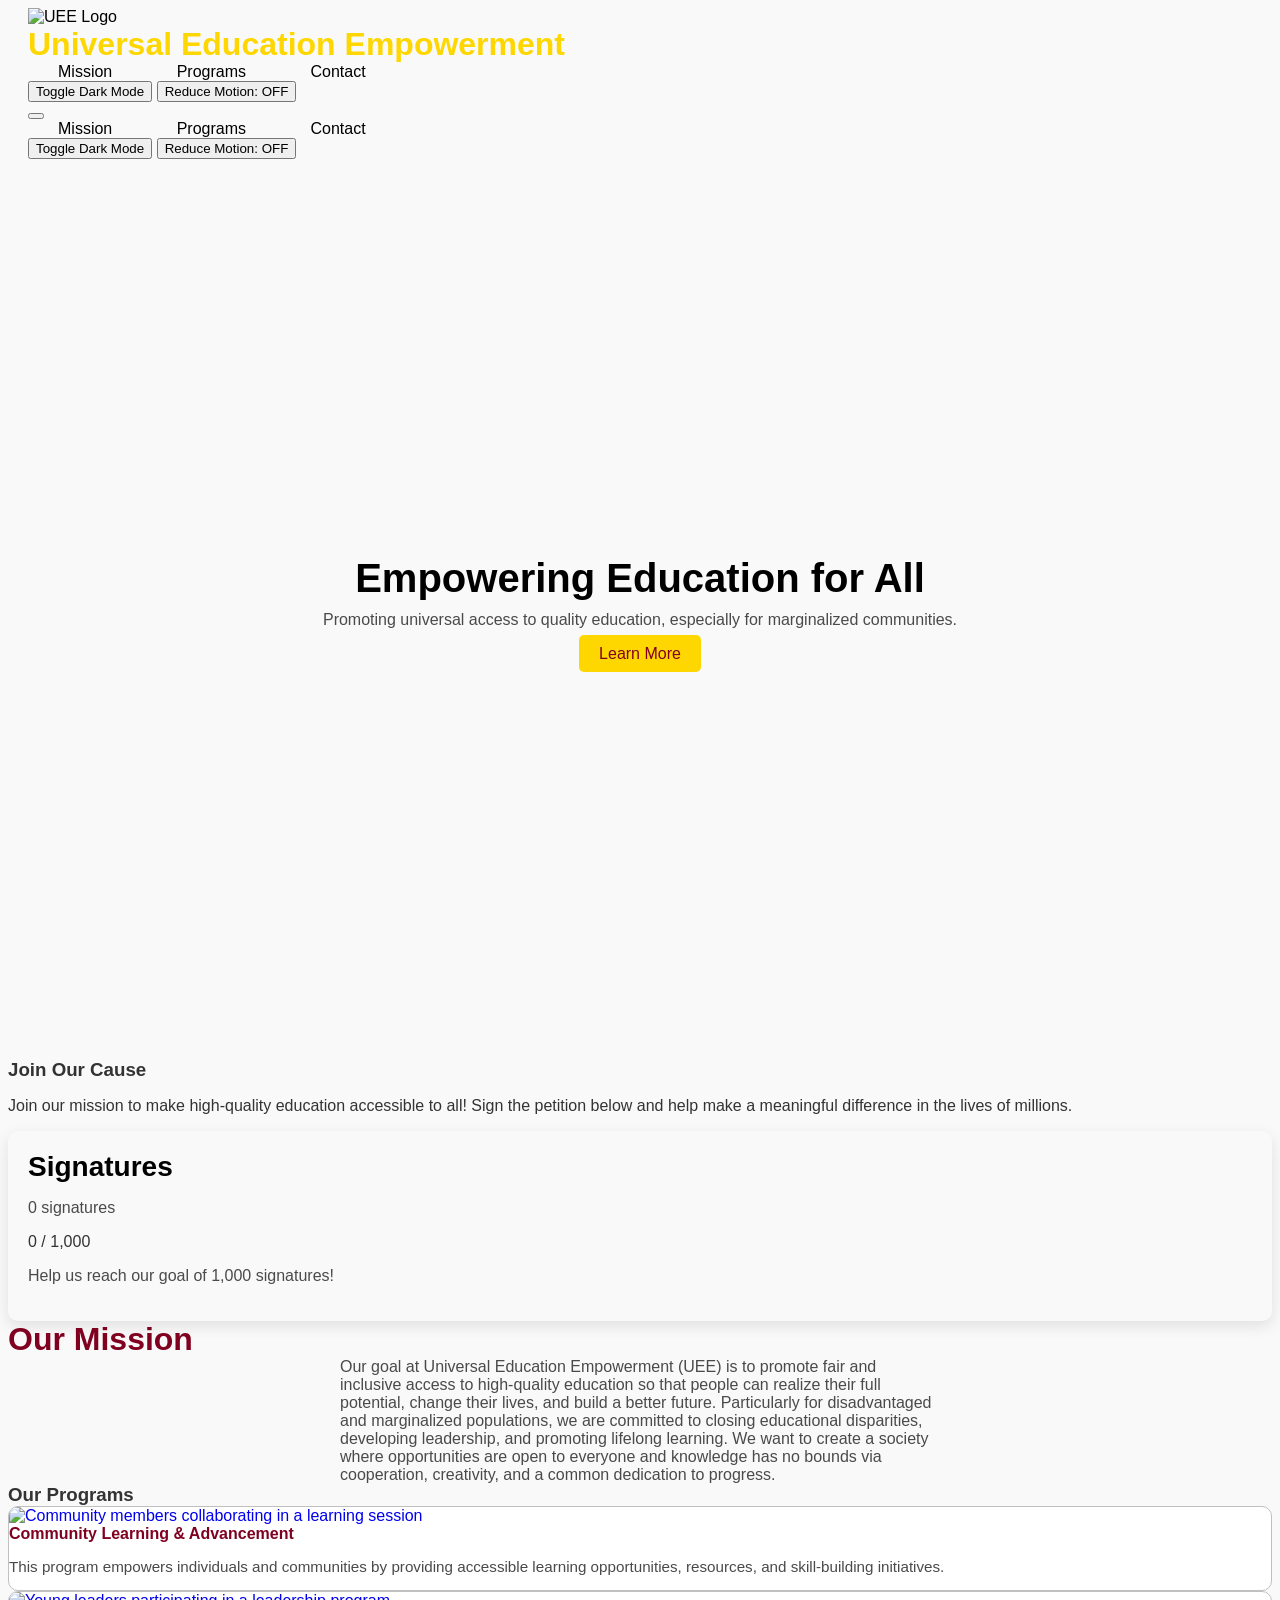
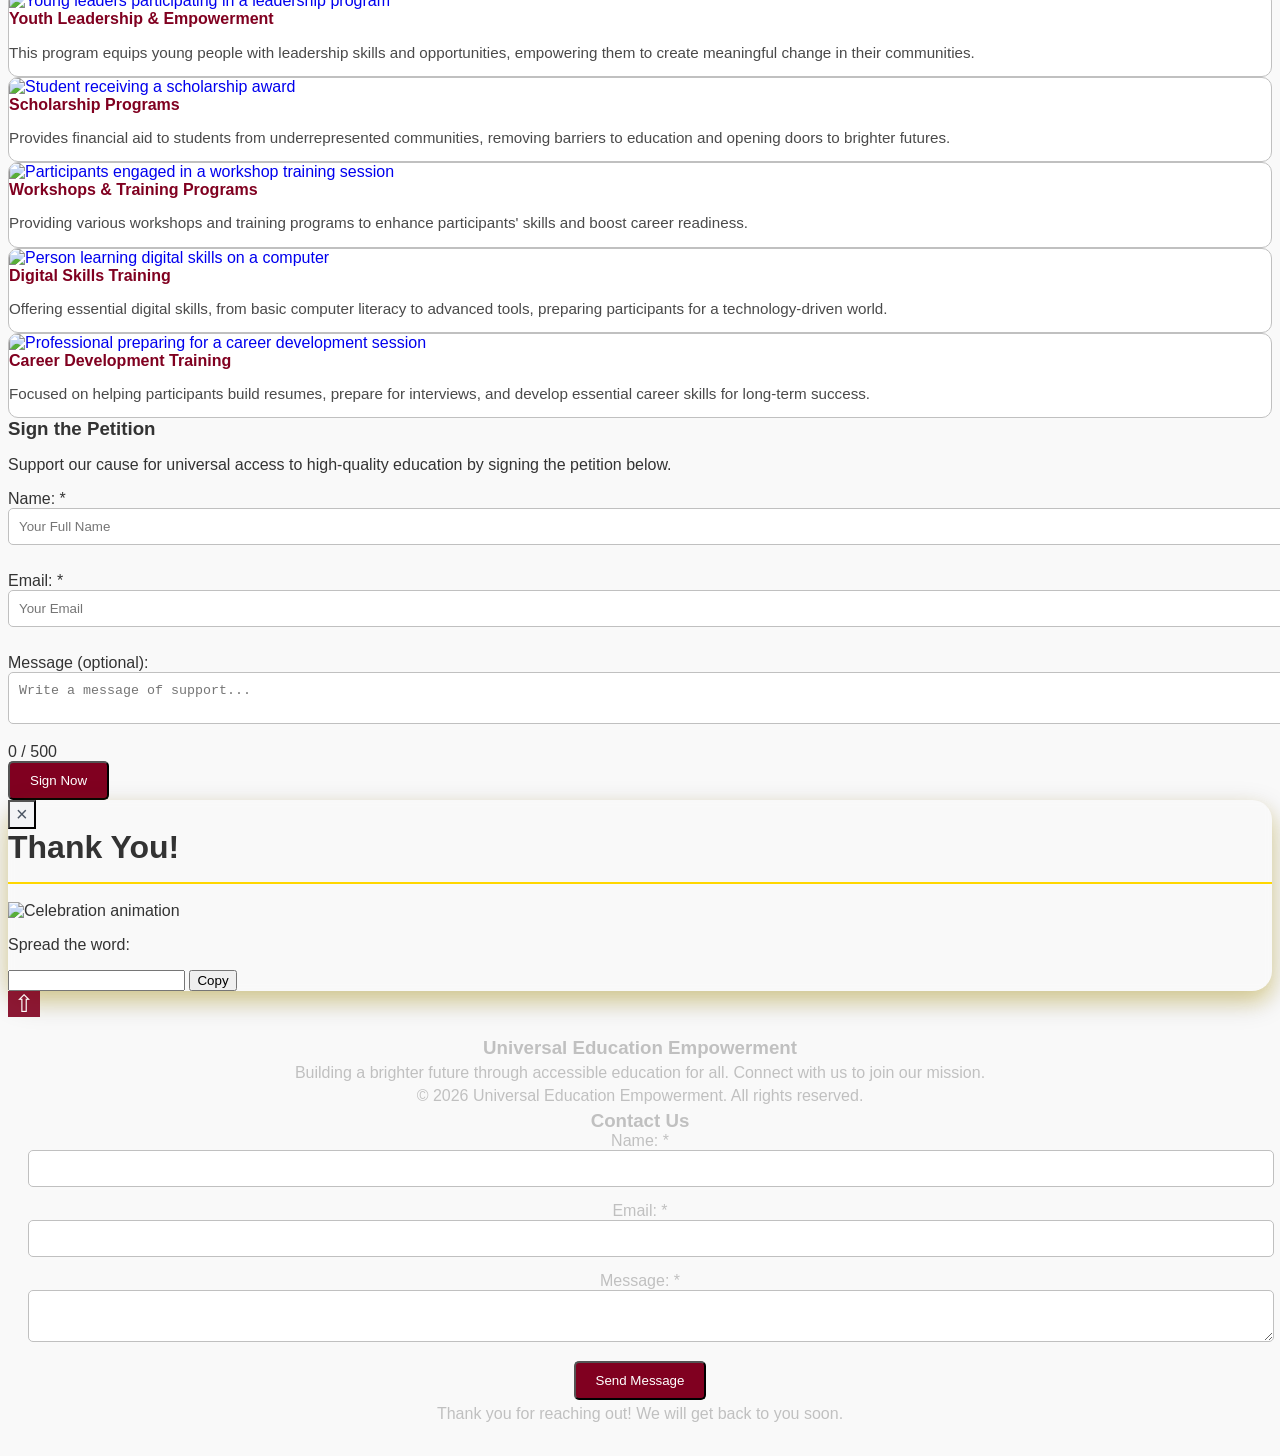
==== commit 76744160: "Add 10 petition form upgrades - Real-time blur validation: per-field inline error messages on name/e" ====
--- a/index.html
+++ b/index.html
@@ -24,6 +24,7 @@
       }
     }
   </script>
+  <script src="https://cdn.jsdelivr.net/npm/canvas-confetti@1.9.3/dist/confetti.browser.min.js"></script>
   <link rel="stylesheet" href="styles.css">
   <script defer src="script.js"></script>
 </head>
@@ -89,12 +90,25 @@
           <p class="text-lg text-white">Join our mission to make high-quality education accessible to all! Sign the petition below and help make a meaningful difference in the lives of millions.</p>
         </div>
       </div>
-      <div id="signatureList" class="w-full md:w-6/12 bg-white dark:bg-gray-800 shadow-lg rounded-lg p-8 ml-0 md:ml-4 h-auto overflow-y-auto signature-list-box">
-        <h3 class="text-2xl font-semibold text-gray-900 dark:text-white mb-6 border-b border-gray-300 dark:border-gray-600 pb-4">Signatures</h3>
-        <p id="signatureCount" aria-live="polite" class="text-gray-700 dark:text-gray-300 mb-4 font-medium">Total Signatures: 0</p>
-        <ul class="list-disc pl-6 space-y-3">
-          <!-- Signatures added dynamically via JavaScript -->
-        </ul>
+      <div id="signatureList" class="w-full md:w-6/12 bg-white dark:bg-gray-800 shadow-lg rounded-lg p-8 ml-0 md:ml-4">
+        <h3 class="text-2xl font-semibold text-gray-900 dark:text-white mb-4 border-b border-gray-300 dark:border-gray-600 pb-4">Signatures</h3>
+        <!-- Progress bar -->
+        <div class="mb-5">
+          <div class="flex justify-between items-center mb-1">
+            <p id="signatureCount" aria-live="polite" class="text-gray-700 dark:text-gray-300 text-sm font-semibold">0 signatures</p>
+            <span id="signatureProgress" class="text-gray-500 dark:text-gray-400 text-sm">0 / 1,000</span>
+          </div>
+          <div class="w-full bg-gray-200 dark:bg-gray-700 rounded-full h-3 overflow-hidden">
+            <div id="progressBar" class="h-3 rounded-full transition-all duration-700" style="width: 0%; background: linear-gradient(to right, #800020, #FFD700);"></div>
+          </div>
+          <p class="text-xs text-gray-500 dark:text-gray-400 mt-1">Help us reach our goal of 1,000 signatures!</p>
+        </div>
+        <!-- Scrollable signature list -->
+        <div class="max-h-52 overflow-y-auto pr-1">
+          <ul class="space-y-2">
+            <!-- Signatures added dynamically via JavaScript -->
+          </ul>
+        </div>
       </div>
     </section>
 
@@ -197,21 +211,30 @@
       <h3 class="text-4xl font-bold text-gray-900 dark:text-white">Sign the Petition</h3>
       <p class="text-lg text-gray-600 dark:text-gray-400 mt-4 max-w-md mx-auto">Support our cause for universal access to high-quality education by signing the petition below.</p>
       <form id="petitionForm" novalidate class="bg-white dark:bg-gray-800 shadow-2xl rounded-lg p-8 mt-8 max-w-2xl mx-auto border border-gray-200 dark:border-gray-600">
-        <div class="grid grid-cols-2 gap-6 mb-6">
+        <!-- Honeypot: hidden from humans, catches bots -->
+        <div class="hp-field" aria-hidden="true">
+          <label for="hp_website">Website</label>
+          <input type="text" id="hp_website" name="hp_website" tabindex="-1" autocomplete="off">
+        </div>
+        <div class="grid grid-cols-2 gap-6 mb-2">
           <div class="col-span-2 md:col-span-1">
             <label for="name" class="block text-gray-700 dark:text-gray-300 font-medium mb-2">Name: <span class="text-red-500" aria-hidden="true">*</span></label>
-            <input type="text" id="name" name="name" required autocomplete="name" class="form-input focus:ring focus:ring-yellow-500 focus:outline-none w-full p-4 border border-gray-300 dark:border-gray-600 dark:bg-gray-700 dark:text-white rounded-lg" placeholder="Your Full Name" aria-required="true">
+            <input type="text" id="name" name="name" required autocomplete="name" class="form-input focus:ring focus:ring-yellow-500 focus:outline-none w-full p-4 border border-gray-300 dark:border-gray-600 dark:bg-gray-700 dark:text-white rounded-lg" placeholder="Your Full Name" aria-required="true" aria-describedby="nameError">
+            <p id="nameError" role="alert" class="field-error hidden text-red-600 dark:text-red-400 text-xs mt-1"></p>
           </div>
           <div class="col-span-2 md:col-span-1">
             <label for="email" class="block text-gray-700 dark:text-gray-300 font-medium mb-2">Email: <span class="text-red-500" aria-hidden="true">*</span></label>
-            <input type="email" id="email" name="email" required autocomplete="email" class="form-input focus:ring focus:ring-yellow-500 focus:outline-none w-full p-4 border border-gray-300 dark:border-gray-600 dark:bg-gray-700 dark:text-white rounded-lg" placeholder="Your Email" aria-required="true">
-          </div>
-        </div>
-        <div class="mb-6">
+            <input type="email" id="email" name="email" required autocomplete="email" class="form-input focus:ring focus:ring-yellow-500 focus:outline-none w-full p-4 border border-gray-300 dark:border-gray-600 dark:bg-gray-700 dark:text-white rounded-lg" placeholder="Your Email" aria-required="true" aria-describedby="emailError">
+            <p id="emailError" role="alert" class="field-error hidden text-red-600 dark:text-red-400 text-xs mt-1"></p>
+          </div>
+        </div>
+        <div class="mb-6 mt-4">
           <label for="message" class="block text-gray-700 dark:text-gray-300 font-medium mb-2">Message (optional):</label>
-          <textarea id="message" name="message" class="form-input focus:ring focus:ring-yellow-500 focus:outline-none w-full p-4 border border-gray-300 dark:border-gray-600 dark:bg-gray-700 dark:text-white rounded-lg h-32" placeholder="Write a message of support..."></textarea>
-        </div>
-        <div role="alert" id="formError" class="hidden mb-4 p-3 bg-red-50 dark:bg-red-900 border border-red-300 dark:border-red-700 rounded-lg text-red-700 dark:text-red-200 text-sm"></div>
+          <textarea id="message" name="message" maxlength="500" class="form-input focus:ring focus:ring-yellow-500 focus:outline-none w-full p-4 border border-gray-300 dark:border-gray-600 dark:bg-gray-700 dark:text-white rounded-lg h-32" placeholder="Write a message of support..."></textarea>
+          <div class="flex justify-end mt-1">
+            <span id="charCount" class="text-xs text-gray-400 dark:text-gray-500 transition-colors duration-200">0 / 500</span>
+          </div>
+        </div>
         <button type="submit" class="bg-gradient-to-r from-yellow-500 to-yellow-600 hover:from-yellow-400 hover:to-yellow-500 text-black font-semibold px-8 py-3 rounded-full shadow-lg hover:shadow-xl transition-transform transform hover:scale-105">
           Sign Now
         </button>
@@ -227,6 +250,14 @@
       <h3 id="modalTitle" class="text-xl font-semibold text-gray-900 dark:text-white mb-4">Thank You!</h3>
       <p id="modalMessage" class="text-gray-700 dark:text-gray-300 mb-4"></p>
       <img id="modalImage" src="Assets/giphy.gif" alt="Celebration animation" class="w-32 h-32 mx-auto transform transition-transform duration-500 hidden" loading="lazy">
+      <!-- Share prompt -->
+      <div id="shareSection" class="hidden mt-4 p-4 bg-gray-50 dark:bg-gray-700 rounded-lg border border-gray-200 dark:border-gray-600">
+        <p class="text-sm font-semibold text-gray-700 dark:text-gray-300 mb-2">Spread the word:</p>
+        <div class="flex gap-2">
+          <input id="shareText" type="text" readonly class="flex-1 text-xs p-2 border border-gray-300 dark:border-gray-600 rounded-lg bg-white dark:bg-gray-800 text-gray-700 dark:text-gray-300 truncate min-w-0">
+          <button id="copyShareBtn" class="shrink-0 bg-gray-800 dark:bg-gray-600 text-white text-xs px-3 py-2 rounded-lg hover:bg-gray-700 dark:hover:bg-gray-500 transition duration-200 font-medium">Copy</button>
+        </div>
+      </div>
     </div>
   </div>
 
--- a/styles.css
+++ b/styles.css
@@ -383,6 +383,78 @@
   transform: translateY(-2px);
 }
 
+/* Honeypot field — hidden from humans, visible to bots */
+.hp-field {
+  position: absolute;
+  left: -9999px;
+  top: -9999px;
+  opacity: 0;
+  height: 0;
+  overflow: hidden;
+  pointer-events: none;
+}
+
+/* Signature list items with avatar */
+.signature-item {
+  display: flex;
+  align-items: flex-start;
+  gap: 10px;
+}
+
+.sig-avatar {
+  flex-shrink: 0;
+  width: 36px;
+  height: 36px;
+  border-radius: 50%;
+  display: flex;
+  align-items: center;
+  justify-content: center;
+  color: #fff;
+  font-size: 0.75rem;
+  font-weight: 700;
+  letter-spacing: 0.03em;
+}
+
+.sig-content {
+  display: flex;
+  flex-direction: column;
+  min-width: 0;
+}
+
+.sig-name {
+  font-size: 0.875rem;
+  color: #1f2937;
+  font-weight: 600;
+  line-height: 1.4;
+}
+
+body.dark .sig-name {
+  color: #f3f4f6;
+}
+
+.sig-message {
+  font-weight: 400;
+  color: #4b5563;
+}
+
+body.dark .sig-message {
+  color: #9ca3af;
+}
+
+.sig-time {
+  font-size: 0.7rem;
+  color: #9ca3af;
+  margin-top: 1px;
+}
+
+/* Inline field errors */
+.field-error {
+  display: block;
+  font-size: 0.75rem;
+  margin-top: 4px;
+  line-height: 1.4;
+}
+
 /* Reduced Motion */
 body.reduce-motion .fade-in-section {
   opacity: 1;
